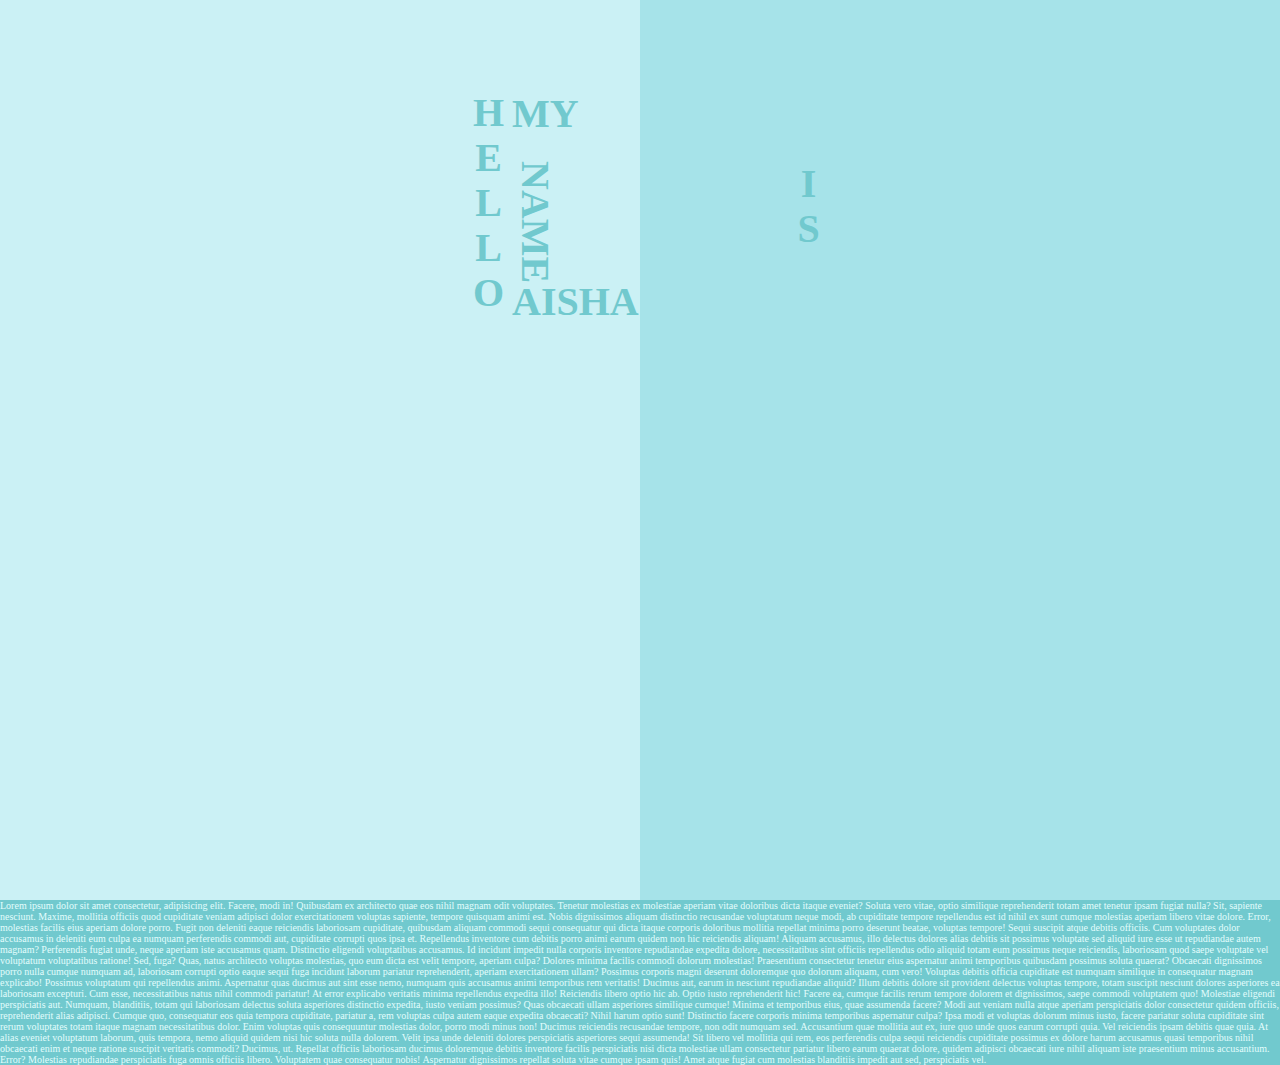
==== index1.html @ 3101cc77 "initial commit" ====
<!DOCTYPE html>
<html lang="en">
  <head>
    <meta charset="UTF-8" />
    <meta http-equiv="X-UA-Compatible" content="IE=edge" />
    <meta name="viewport" content="width=device-width, initial-scale=1.0" />
    <title>Aisha's Portfolio</title>

    <link rel="stylesheet" href="style1.css" />
  </head>
  <body>
    <div class="container">
      <nav>
        <ul>
          <li>home</li>
          <li>tech</li>
          <li>about</li>
        </ul>

        <a href="">alhime1225@gmail.com</a>
      </nav>

      <main>
        <section id="landing">
          <div class="text">
            <h1>
              <span>HELLO</span> <span>my</span> <span>name</span>
              <span>is</span> <span>aisha</span>
            </h1>
          </div>
        </section>
        <p>
          Lorem ipsum dolor sit amet consectetur, adipisicing elit. Facere, modi
          in! Quibusdam ex architecto quae eos nihil magnam odit voluptates.
          Tenetur molestias ex molestiae aperiam vitae doloribus dicta itaque
          eveniet? Soluta vero vitae, optio similique reprehenderit totam amet
          tenetur ipsam fugiat nulla? Sit, sapiente nesciunt. Maxime, mollitia
          officiis quod cupiditate veniam adipisci dolor exercitationem voluptas
          sapiente, tempore quisquam animi est. Nobis dignissimos aliquam
          distinctio recusandae voluptatum neque modi, ab cupiditate tempore
          repellendus est id nihil ex sunt cumque molestias aperiam libero vitae
          dolore. Error, molestias facilis eius aperiam dolore porro. Fugit non
          deleniti eaque reiciendis laboriosam cupiditate, quibusdam aliquam
          commodi sequi consequatur qui dicta itaque corporis doloribus mollitia
          repellat minima porro deserunt beatae, voluptas tempore! Sequi
          suscipit atque debitis officiis. Cum voluptates dolor accusamus in
          deleniti eum culpa ea numquam perferendis commodi aut, cupiditate
          corrupti quos ipsa et. Repellendus inventore cum debitis porro animi
          earum quidem non hic reiciendis aliquam! Aliquam accusamus, illo
          delectus dolores alias debitis sit possimus voluptate sed aliquid iure
          esse ut repudiandae autem magnam? Perferendis fugiat unde, neque
          aperiam iste accusamus quam. Distinctio eligendi voluptatibus
          accusamus. Id incidunt impedit nulla corporis inventore repudiandae
          expedita dolore, necessitatibus sint officiis repellendus odio aliquid
          totam eum possimus neque reiciendis, laboriosam quod saepe voluptate
          vel voluptatum voluptatibus ratione! Sed, fuga? Quas, natus architecto
          voluptas molestias, quo eum dicta est velit tempore, aperiam culpa?
          Dolores minima facilis commodi dolorum molestias! Praesentium
          consectetur tenetur eius aspernatur animi temporibus quibusdam
          possimus soluta quaerat? Obcaecati dignissimos porro nulla cumque
          numquam ad, laboriosam corrupti optio eaque sequi fuga incidunt
          laborum pariatur reprehenderit, aperiam exercitationem ullam? Possimus
          corporis magni deserunt doloremque quo dolorum aliquam, cum vero!
          Voluptas debitis officia cupiditate est numquam similique in
          consequatur magnam explicabo! Possimus voluptatum qui repellendus
          animi. Aspernatur quas ducimus aut sint esse nemo, numquam quis
          accusamus animi temporibus rem veritatis! Ducimus aut, earum in
          nesciunt repudiandae aliquid? Illum debitis dolore sit provident
          delectus voluptas tempore, totam suscipit nesciunt dolores asperiores
          ea laboriosam excepturi. Cum esse, necessitatibus natus nihil commodi
          pariatur! At error explicabo veritatis minima repellendus expedita
          illo! Reiciendis libero optio hic ab. Optio iusto reprehenderit hic!
          Facere ea, cumque facilis rerum tempore dolorem et dignissimos, saepe
          commodi voluptatem quo! Molestiae eligendi perspiciatis aut. Numquam,
          blanditiis, totam qui laboriosam delectus soluta asperiores distinctio
          expedita, iusto veniam possimus? Quas obcaecati ullam asperiores
          similique cumque! Minima et temporibus eius, quae assumenda facere?
          Modi aut veniam nulla atque aperiam perspiciatis dolor consectetur
          quidem officiis, reprehenderit alias adipisci. Cumque quo, consequatur
          eos quia tempora cupiditate, pariatur a, rem voluptas culpa autem
          eaque expedita obcaecati? Nihil harum optio sunt! Distinctio facere
          corporis minima temporibus aspernatur culpa? Ipsa modi et voluptas
          dolorum minus iusto, facere pariatur soluta cupiditate sint rerum
          voluptates totam itaque magnam necessitatibus dolor. Enim voluptas
          quis consequuntur molestias dolor, porro modi minus non! Ducimus
          reiciendis recusandae tempore, non odit numquam sed. Accusantium quae
          mollitia aut ex, iure quo unde quos earum corrupti quia. Vel
          reiciendis ipsam debitis quae quia. At alias eveniet voluptatum
          laborum, quis tempora, nemo aliquid quidem nisi hic soluta nulla
          dolorem. Velit ipsa unde deleniti dolores perspiciatis asperiores
          sequi assumenda! Sit libero vel mollitia qui rem, eos perferendis
          culpa sequi reiciendis cupiditate possimus ex dolore harum accusamus
          quasi temporibus nihil obcaecati enim et neque ratione suscipit
          veritatis commodi? Ducimus, ut. Repellat officiis laboriosam ducimus
          doloremque debitis inventore facilis perspiciatis nisi dicta molestiae
          ullam consectetur pariatur libero earum quaerat dolore, quidem
          adipisci obcaecati iure nihil aliquam iste praesentium minus
          accusantium. Error? Molestias repudiandae perspiciatis fuga omnis
          officiis libero. Voluptatem quae consequatur nobis! Aspernatur
          dignissimos repellat soluta vitae cumque ipsam quis! Amet atque fugiat
          cum molestias blanditiis impedit aut sed, perspiciatis vel.
        </p>
      </main>
    </div>
  </body>
</html>
---- style1.css ----
:root {
  font-size: 10px;
}

* {
  padding: 0;
  margin: 0;
  box-sizing: border-box;
}

.container {
  position: relative;
}

main {
  background-color: #71c9ce;
  color: #e3fdfd;
}

nav {
  position: relative;
  z-index: 4;
  color: #476667;
}

nav > ul {
  position: fixed;
  transform: rotate(-90deg);
  display: flex;
  gap: 20px;
  list-style-type: none;
  bottom: 50vh;
  left: -12%;
}

nav > ul::before {
  content: '';
  position: absolute;
  background-color: #476667;
  height: 100vh;
  width: 1vw;
  bottom: -48vh;
  left: -45vw;
  transform: rotate(90deg);
}

nav > a {
  position: fixed;
  transform: rotate(-90deg);
  bottom: 40vh;
  right: -12%;
}

nav > a::before {
  content: '';
  position: absolute;
  background-color: #476667;
  height: 100vh;
  width: 1vw;
  bottom: -48vh;
  left: -45vw;
  transform: rotate(90deg);
}

/* ---LANDING---- */
#landing {
  height: 100vh;
  position: relative;
}

#landing::before {
  content: '';
  display: block;
  height: 100vh;
  width: 50vw;
  background-color: #cbf1f5;
}

#landing::after {
  content: '';
  position: absolute;
  height: 100vh;
  width: 50vw;
  right: 0;
  top: 0;
  background-color: #a6e3e9;
}

#landing > .text {
  position: absolute;
  top: 10%;
  left: 40%;
  transform: translateX(-100%);
  z-index: 3;
}

#landing > .text > h1 {
  position: relative;
  top: 0;
  z-index: 3;
  color: #71c9ce;
  text-transform: uppercase;
  font-size: 4rem;
}

#landing > .text > h1 > span:nth-of-type(1) {
  writing-mode: vertical-rl;
  text-orientation: upright;
}
#landing > .text > h1 > span:nth-of-type(2) {
  position: absolute;
}
#landing > .text > h1 > span:nth-of-type(3) {
  position: absolute;
  top: 30%;
  writing-mode: vertical-rl;
  text-orientation: mixed;
}
#landing > .text > h1 > span:nth-of-type(4) {
  position: absolute;
  top: 30%;
  right: -25vw;
  writing-mode: vertical-rl;
  text-orientation: upright;
}
#landing > .text > h1 > span:nth-of-type(5) {
  position: absolute;
  bottom: 0;
}
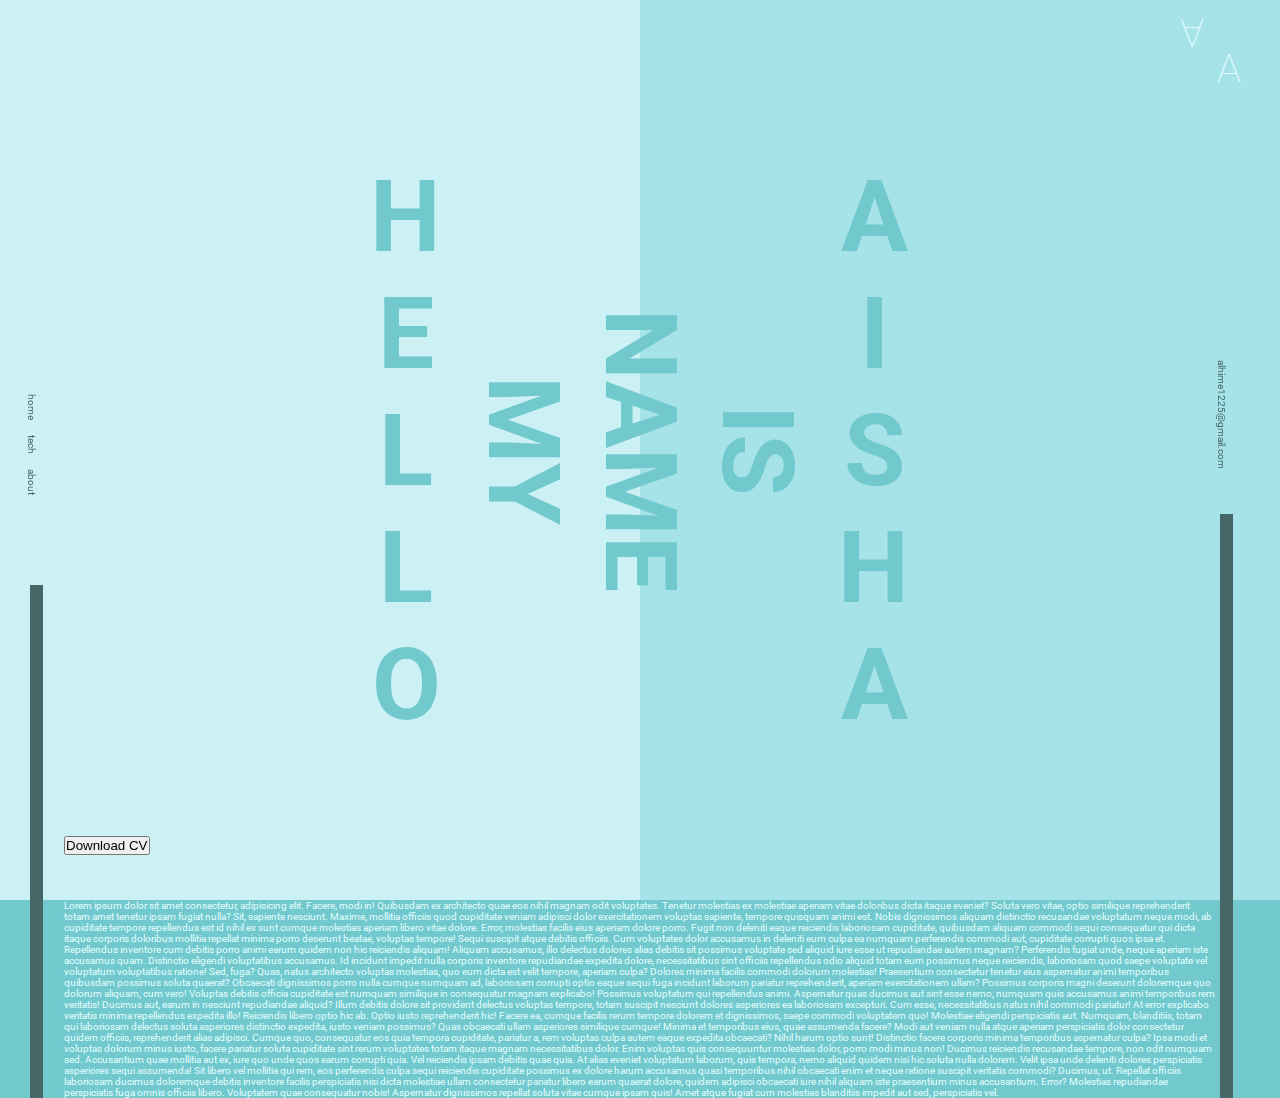
==== commit b1812556: "feat: another project sample" ====
--- a/index1.html
+++ b/index1.html
@@ -7,28 +7,52 @@
     <title>Aisha's Portfolio</title>
 
     <link rel="stylesheet" href="style1.css" />
+
+    <style>
+      @import url('https://fonts.googleapis.com/css2?family=Merriweather:wght@300;400;700&family=Roboto:wght@100;300;400&family=Source+Code+Pro:wght@200;400;600&display=swap');
+    </style>
+
+    <link
+      rel="stylesheet"
+      href="https://cdnjs.cloudflare.com/ajax/libs/font-awesome/6.3.0/css/all.min.css"
+      integrity="sha512-SzlrxWUlpfuzQ+pcUCosxcglQRNAq/DZjVsC0lE40xsADsfeQoEypE+enwcOiGjk/bSuGGKHEyjSoQ1zVisanQ=="
+      crossorigin="anonymous"
+      referrerpolicy="no-referrer"
+    />
   </head>
   <body>
     <div class="container">
       <nav>
-        <ul>
-          <li>home</li>
-          <li>tech</li>
-          <li>about</li>
-        </ul>
-
-        <a href="">alhime1225@gmail.com</a>
+        <div>
+          <ul>
+            <li>home</li>
+            <li>tech</li>
+            <li>about</li>
+          </ul>
+        </div>
       </nav>
 
       <main>
         <section id="landing">
+          <div class="brand">
+            <h1>A</h1>
+            <h1>A</h1>
+          </div>
           <div class="text">
             <h1>
               <span>HELLO</span> <span>my</span> <span>name</span>
               <span>is</span> <span>aisha</span>
             </h1>
+            <div class="links">
+              <button>Download CV</button>
+              <div class="link">
+                <i class="fa-brands fa-linkedin"></i>
+                <i class="fa-brands fa-square-gitlab"></i>
+              </div>
+            </div>
           </div>
         </section>
+
         <p>
           Lorem ipsum dolor sit amet consectetur, adipisicing elit. Facere, modi
           in! Quibusdam ex architecto quae eos nihil magnam odit voluptates.
@@ -101,6 +125,12 @@
           cum molestias blanditiis impedit aut sed, perspiciatis vel.
         </p>
       </main>
+
+      <footer>
+        <div>
+          <a href="mailto:alhime1225@gmail.com">alhime1225@gmail.com</a>
+        </div>
+      </footer>
     </div>
   </body>
 </html>
--- a/style1.css
+++ b/style1.css
@@ -9,70 +9,80 @@
 }
 
 .container {
+  display: grid;
+  grid-template-columns: 5% 90% 5%;
+  background-color: #71c9ce;
+  color: #e3fdfd;
+  font-family: 'Roboto', sans-serif;
+}
+
+nav,
+footer {
   position: relative;
 }
 
-main {
-  background-color: #71c9ce;
-  color: #e3fdfd;
+nav > div {
+  position: fixed;
+  bottom: 45%;
+  z-index: 3;
+  left: 2%;
 }
 
-nav {
+nav > div > ul {
+  list-style: none;
+  display: flex;
+  flex-direction: column;
+  gap: 15px;
   position: relative;
-  z-index: 4;
-  color: #476667;
 }
-
-nav > ul {
-  position: fixed;
-  transform: rotate(-90deg);
-  display: flex;
-  gap: 20px;
-  list-style-type: none;
-  bottom: 50vh;
-  left: -12%;
-}
-
-nav > ul::before {
+nav > div > ul::before {
   content: '';
   position: absolute;
   background-color: #476667;
   height: 100vh;
   width: 1vw;
-  bottom: -48vh;
-  left: -45vw;
-  transform: rotate(90deg);
+  left: 40%;
+  bottom: -110vh;
 }
 
-nav > a {
-  position: fixed;
-  transform: rotate(-90deg);
-  bottom: 40vh;
-  right: -12%;
+nav > div > ul > li {
+  writing-mode: vertical-rl;
+  text-orientation: mixed;
+  color: #476667;
 }
 
-nav > a::before {
-  content: '';
-  position: absolute;
-  background-color: #476667;
+/* LANDING */
+#landing {
+  position: relative;
   height: 100vh;
-  width: 1vw;
-  bottom: -48vh;
-  left: -45vw;
-  transform: rotate(90deg);
 }
 
-/* ---LANDING---- */
-#landing {
-  height: 100vh;
-  position: relative;
+#landing > .brand > h1 {
+  position: absolute;
+  font-size: 4rem;
+  z-index: 4;
+  right: -2.2%;
+  top: 5%;
+  font-weight: 100;
+}
+
+#landing > .brand > h1:nth-of-type(2) {
+  position: absolute;
+  font-size: 4rem;
+
+  right: 1%;
+  top: 1%;
+  transform: rotate(180deg);
+  /* color: #a6e3e9; */
 }
 
 #landing::before {
   content: '';
-  display: block;
+  position: absolute;
   height: 100vh;
-  width: 50vw;
+  width: 54vw;
+  z-index: 2;
+  left: -10%;
   background-color: #cbf1f5;
 }
 
@@ -80,27 +90,29 @@
   content: '';
   position: absolute;
   height: 100vh;
-  width: 50vw;
-  right: 0;
+  width: 54vw;
+  right: -10%;
   top: 0;
   background-color: #a6e3e9;
 }
 
 #landing > .text {
-  position: absolute;
-  top: 10%;
-  left: 40%;
-  transform: translateX(-100%);
-  z-index: 3;
+  position: relative;
+  z-index: 4;
+  color: #71c9ce;
+  font-size: 2.5rem;
+  text-transform: uppercase;
+  max-width: 100%;
+  height: 100vh;
+  display: flex;
+  justify-content: center;
+  padding: 1rem;
 }
 
 #landing > .text > h1 {
-  position: relative;
-  top: 0;
-  z-index: 3;
-  color: #71c9ce;
-  text-transform: uppercase;
-  font-size: 4rem;
+  display: flex;
+  height: 100%;
+  align-items: center;
 }
 
 #landing > .text > h1 > span:nth-of-type(1) {
@@ -108,22 +120,58 @@
   text-orientation: upright;
 }
 #landing > .text > h1 > span:nth-of-type(2) {
-  position: absolute;
+  writing-mode: vertical-rl;
+
+  text-orientation: mixed;
 }
 #landing > .text > h1 > span:nth-of-type(3) {
-  position: absolute;
-  top: 30%;
+  text-orientation: mixed;
+
+  writing-mode: vertical-rl;
+}
+#landing > .text > h1 > span:nth-of-type(4) {
   writing-mode: vertical-rl;
   text-orientation: mixed;
 }
-#landing > .text > h1 > span:nth-of-type(4) {
-  position: absolute;
-  top: 30%;
-  right: -25vw;
+#landing > .text > h1 > span:nth-of-type(5) {
   writing-mode: vertical-rl;
   text-orientation: upright;
 }
-#landing > .text > h1 > span:nth-of-type(5) {
+
+#landing > .text > .links {
   position: absolute;
-  bottom: 0;
+  bottom: 5%;
+  display: flex;
+  width: 100%;
+  justify-content: space-between;
 }
+
+/* FOOTER */
+footer > div {
+  position: fixed;
+  writing-mode: vertical-rl;
+  text-orientation: mixed;
+  top: 40%;
+}
+
+footer > div::before {
+  content: '';
+  position: absolute;
+  background-color: #476667;
+  height: 100vh;
+  width: 1vw;
+  left: 40%;
+  bottom: -105vh;
+}
+
+footer > div > a {
+  text-decoration: none;
+  color: #476667;
+}
+
+/* MEDIA */
+@media screen and (min-width: 768px) {
+  #landing > .text {
+    font-size: 5rem;
+  }
+}
